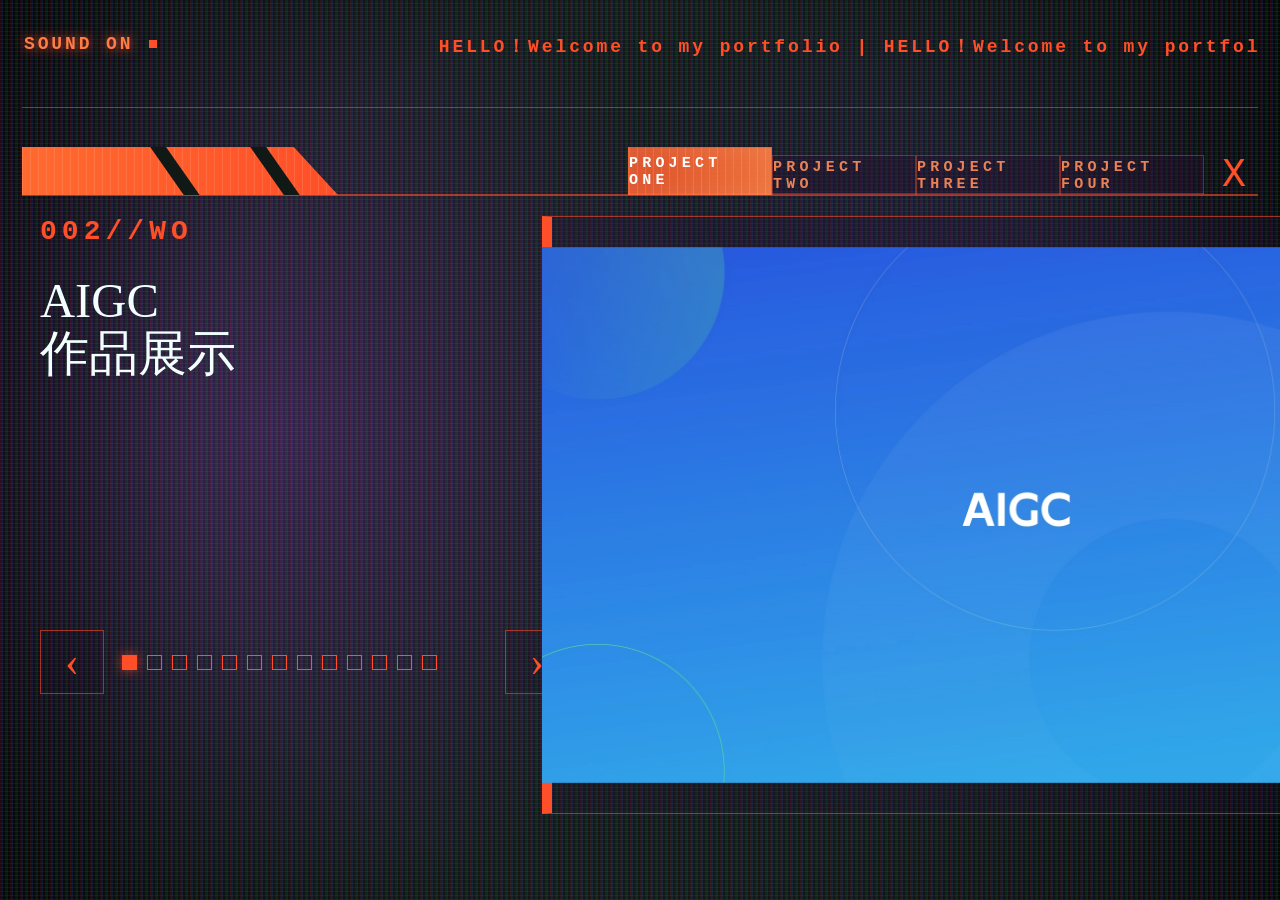
==== works-preview.html @ 3610c11d "Deploy portfolio website" ====
<!doctype html>
<html lang="en">
  <head>
    <meta charset="UTF-8" />
    <meta name="viewport" content="width=device-width, initial-scale=1.0" />
    <title>Works Preview</title>
    <style>
      :root {
        --bg: #111917;
        --purple: #ff4f28;
        --purple-deep: #b73520;
        --purple-soft: rgba(255, 79, 40, 0.56);
        --cyan: #66e6ff;
        --text: #f2ffff;
        --muted: rgba(242, 255, 255, 0.72);
        --line: rgba(255, 79, 40, 0.58);
        --mono: "OCR A Extended", "Lucida Console", Consolas, "Courier New", monospace;
        --serif: Didot, "Bodoni 72", "Bodoni MT", "Times New Roman", serif;
        --sans: "Helvetica Neue", Arial, sans-serif;
      }

      * {
        box-sizing: border-box;
      }

      html,
      body {
        width: 100%;
        height: 100%;
        margin: 0;
        overflow: hidden;
        background: var(--bg);
        color: var(--text);
        font-family: var(--mono);
        cursor: none;
      }

      body::before,
      body::after {
        content: "";
        position: fixed;
        inset: 0;
        pointer-events: none;
      }

      body::before {
        background:
          radial-gradient(circle at 22% 48%, rgba(120, 51, 164, 0.34), transparent 43%),
          radial-gradient(circle at 72% 45%, rgba(78, 34, 146, 0.28), transparent 40%),
          linear-gradient(90deg, rgba(0, 0, 0, 0.35), transparent 13% 88%, rgba(0, 0, 0, 0.36)),
          #111917;
      }

      body::after {
        opacity: 0.86;
        mix-blend-mode: screen;
        background:
          repeating-linear-gradient(90deg, rgba(255, 0, 70, 0.13) 0 1px, rgba(0, 255, 120, 0.08) 1px 2px, rgba(55, 80, 255, 0.16) 2px 3px, transparent 3px 5px),
          repeating-linear-gradient(0deg, rgba(255, 255, 255, 0.05) 0 1px, transparent 1px 4px);
        animation: crtFlicker 4.8s steps(6) infinite;
      }

      .page {
        position: relative;
        z-index: 1;
        width: 100vw;
        height: 100vh;
        padding: 34px 22px 0;
        animation: screenBoot 720ms cubic-bezier(0.2, 0.8, 0.2, 1) both;
      }

      .cursor-dot {
        position: fixed;
        left: 0;
        top: 0;
        z-index: 30;
        width: 9px;
        height: 9px;
        border-radius: 50%;
        background: var(--purple);
        box-shadow: 0 0 10px rgba(255, 79, 40, 0.78);
        pointer-events: none;
        opacity: 0;
        transform: translate(-50%, -50%);
        transition:
          width 150ms ease,
          height 150ms ease,
          background 150ms ease,
          box-shadow 150ms ease;
      }

      .cursor-dot.is-hover {
        width: 12px;
        height: 12px;
      }

      .topbar {
        display: grid;
        grid-template-columns: 240px 1fr;
        align-items: start;
        min-height: 74px;
        border-bottom: 1px solid rgba(255, 79, 40, 0.52);
      }

      .sound {
        display: flex;
        align-items: center;
        gap: 16px;
        width: max-content;
        color: var(--purple);
        font-size: 18px;
        font-weight: 700;
        letter-spacing: 0.16em;
        text-transform: uppercase;
        cursor: none;
        user-select: none;
        transition:
          color 160ms ease,
          text-shadow 160ms ease,
          transform 160ms ease;
      }

      .sound:hover,
      .sound.is-on {
        color: #ff7c45;
        text-shadow: 0 0 12px rgba(255, 79, 40, 0.88);
        transform: translateX(2px);
      }

      .sound::after {
        content: "";
        width: 8px;
        height: 8px;
        background: var(--purple);
      }

      .ticker {
        justify-self: end;
        overflow: hidden;
        width: min(930px, 64vw);
        color: var(--purple);
        font-size: 18px;
        font-weight: 700;
        letter-spacing: 0.16em;
        white-space: nowrap;
      }

      .ticker span {
        display: inline-block;
        min-width: 200%;
        animation: marquee 22s linear infinite;
      }

      .stripe-row {
        position: relative;
        height: 88px;
        border-bottom: 2px solid var(--line);
      }

      .stripe {
        position: absolute;
        left: 0;
        bottom: -1px;
        width: 316px;
        height: 48px;
        background:
          linear-gradient(55deg, transparent 0 132px, #111917 133px 145px, transparent 146px 214px, #111917 215px 227px, transparent 228px),
          repeating-linear-gradient(90deg, rgba(255, 255, 255, 0.11) 0 1px, transparent 1px 8px),
          linear-gradient(90deg, #ff6a2f 0%, #ff4f28 100%);
        clip-path: polygon(0 0, 86% 0, 100% 100%, 0 100%);
        animation: stripeLoad 920ms cubic-bezier(0.18, 0.88, 0.24, 1) both;
        transition:
          filter 160ms ease,
          transform 160ms ease;
      }

      .stripe:hover {
        filter: brightness(1.22) saturate(1.16);
        transform: translateX(4px);
      }

      .project-tabs {
        position: absolute;
        right: 54px;
        bottom: -1px;
        display: grid;
        grid-template-columns: repeat(4, 1fr);
        width: min(790px, 45vw);
        height: 48px;
        border-bottom: 2px solid var(--line);
      }

      .project-tabs span {
        position: relative;
        display: grid;
        place-items: center;
        height: 48px;
        border: 1px solid rgba(255, 79, 40, 0.4);
        border-bottom: 0;
        color: rgba(255, 142, 92, 0.9);
        font-size: 15px;
        font-weight: 700;
        letter-spacing: 0.28em;
        text-transform: uppercase;
        background: rgba(38, 16, 52, 0.34);
        cursor: none;
        user-select: none;
        transition:
          background 180ms ease,
          color 180ms ease,
          text-shadow 180ms ease,
          transform 180ms ease;
      }

      .project-tabs span:first-child {
        border-left: 1px solid rgba(255, 79, 40, 0.4);
      }

      .project-tabs .is-active {
        color: #fff;
        background:
          repeating-linear-gradient(90deg, rgba(255, 255, 255, 0.12) 0 1px, transparent 1px 8px),
          linear-gradient(90deg, rgba(255, 93, 45, 0.85), rgba(255, 121, 62, 0.92));
        box-shadow: inset 0 0 24px rgba(255, 255, 255, 0.08);
      }

      .project-tabs span:hover {
        color: #fff;
        text-shadow: 0 0 12px rgba(255, 79, 40, 0.88);
      }

      .project-tabs span:not(.is-active) {
        transform: translateY(8px);
        height: 40px;
      }

      .close-x {
        position: absolute;
        right: 12px;
        bottom: -2px;
        color: var(--purple);
        font-size: 40px;
        line-height: 1;
        cursor: none;
        user-select: none;
        transition:
          color 150ms ease,
          text-shadow 150ms ease,
          transform 150ms ease;
      }

      .close-x:hover {
        color: #ff9a63;
        text-shadow: 0 0 12px rgba(255, 79, 40, 0.92);
        transform: scale(1.06);
      }

      .main {
        display: grid;
        grid-template-columns: minmax(520px, 0.36fr) minmax(940px, 0.64fr);
        gap: 0;
        height: calc(100vh - 196px);
        padding-top: 20px;
      }

      .intro {
        position: relative;
        padding-left: 18px;
        padding-right: 34px;
        animation: revealUp 780ms 160ms ease both;
      }

      .code {
        color: var(--purple);
        font-size: 28px;
        font-weight: 700;
        letter-spacing: 0.18em;
      }

      h1 {
        margin: 28px 0 24px;
        font-family: var(--serif);
        font-size: clamp(44px, 3.8vw, 72px);
        font-weight: 300;
        line-height: 1.08;
        letter-spacing: 0;
      }

      .intro p {
        width: min(520px, 92%);
        margin: 0;
        color: var(--muted);
        font-family: var(--sans);
        font-size: clamp(21px, 1.35vw, 25px);
        line-height: 1.32;
      }

      .slide-control {
        position: absolute;
        left: 18px;
        right: 0;
        bottom: 206px;
        display: grid;
        grid-template-columns: 64px auto 64px minmax(0, 1fr);
        align-items: center;
        gap: 18px;
        z-index: 2;
      }

      .arrow {
        display: grid;
        place-items: center;
        width: 64px;
        height: 64px;
        border: 1px solid var(--line);
        background: rgba(20, 9, 32, 0.1);
        color: var(--purple);
        font-size: 42px;
        font-family: var(--serif);
        line-height: 1;
        cursor: none;
        user-select: none;
        transition:
          background 160ms ease,
          box-shadow 160ms ease,
          color 160ms ease,
          transform 160ms ease;
      }

      .arrow:hover {
        color: #fff;
        background: rgba(255, 79, 40, 0.16);
        box-shadow: 0 0 18px rgba(255, 79, 40, 0.22);
        transform: translateY(-2px);
      }

      .dots {
        display: flex;
        gap: 10px;
      }

      .dots i {
        width: 15px;
        height: 15px;
        border: 1px solid var(--purple);
        cursor: none;
        transition:
          background 140ms ease,
          box-shadow 140ms ease,
          transform 140ms ease;
      }

      .dots i.is-active {
        background: var(--purple);
        box-shadow: 0 0 12px rgba(255, 79, 40, 0.66);
      }

      .dots i:hover {
        transform: scale(1.12);
      }

      .control-line {
        width: calc(100% + 18px);
        height: 1px;
        background: var(--line);
        transform: translateX(-18px);
        animation: linePulse 2.6s ease-in-out infinite;
      }

      .works-panel {
        align-self: start;
        display: block;
        width: 100%;
        height: 598px;
        border: 1px solid var(--line);
        border-left: 10px solid var(--purple);
        background: rgba(40, 18, 58, 0.22);
        animation: panelIn 820ms 260ms cubic-bezier(0.2, 0.8, 0.2, 1) both;
      }

      .project-info {
        display: none;
      }

      .meta {
        display: none;
      }

      .gallery {
        display: block;
        width: 100%;
        height: 100%;
        min-height: 0;
      }

      .main-image {
        width: 100%;
        height: 100%;
        padding: 18px 24px;
      }

      .main-image img {
        display: block;
        width: 100%;
        height: 100%;
        object-fit: contain;
        transform: scale(1.08);
        border: 0;
        background: transparent;
        filter: saturate(0.82) contrast(1.02);
        cursor: none;
        transition:
          opacity 180ms ease,
          filter 180ms ease,
          transform 180ms ease;
      }

      .main-image.is-switching img {
        opacity: 0.18;
        filter: saturate(0.55) contrast(1.35) hue-rotate(18deg);
        transform: scale(1.08) translateX(10px);
      }

      .thumbs {
        display: none;
      }

      .thumbs img {
        width: 100%;
        height: 100%;
        min-height: 0;
        object-fit: cover;
        border-bottom: 1px solid rgba(255, 79, 40, 0.34);
        filter: saturate(0.72) contrast(1.08) hue-rotate(6deg);
      }

      .thumbs img:last-child {
        border-bottom: 0;
      }

      .project-list {
        display: none;
      }

      .label {
        display: block;
        margin-bottom: 20px;
        color: var(--purple);
        font-family: var(--sans);
        font-size: 18px;
        font-weight: 400;
        letter-spacing: 0.14em;
        text-transform: uppercase;
      }

      .project-info h2 {
        margin: 0;
        max-width: 760px;
        font-family: var(--sans);
        font-size: 30px;
        font-weight: 300;
        line-height: 1.18;
      }

      .topic-copy {
        padding: 24px 34px;
      }

      .meta p,
      .project-list p {
        margin: 0;
        color: var(--text);
        font-family: var(--sans);
        font-size: 18px;
        line-height: 1.5;
      }

      .project-list p + p {
        margin-top: 26px;
      }

      .vignette {
        position: fixed;
        inset: 0;
        pointer-events: none;
        background: radial-gradient(circle at 50% 50%, transparent 0 56%, rgba(0, 0, 0, 0.54) 100%);
      }

      .scan-sweep {
        position: fixed;
        inset: -40vh 0 auto;
        z-index: 2;
        height: 38vh;
        pointer-events: none;
        opacity: 0.42;
        background: linear-gradient(
          180deg,
          transparent 0%,
          rgba(255, 79, 40, 0.04) 24%,
          rgba(255, 79, 40, 0.2) 52%,
          rgba(102, 230, 255, 0.07) 72%,
          transparent 100%
        );
        mix-blend-mode: screen;
        animation: sweepDown 3.9s linear infinite;
      }

      .cursor-pulse {
        position: fixed;
        z-index: 4;
        width: 34px;
        height: 34px;
        pointer-events: none;
        border: 1px solid rgba(197, 140, 255, 0.78);
        border-radius: 50%;
        transform: translate(-50%, -50%) scale(0.4);
        opacity: 0;
        animation: pulse 520ms ease-out forwards;
      }

      .lightbox {
        position: fixed;
        inset: 0;
        z-index: 9;
        display: grid;
        place-items: center;
        padding: 34px;
        background:
          radial-gradient(circle at center, rgba(69, 28, 109, 0.42), rgba(3, 6, 6, 0.92) 70%),
          rgba(0, 0, 0, 0.86);
        opacity: 0;
        visibility: hidden;
        pointer-events: none;
        transition:
          opacity 180ms ease,
          visibility 180ms ease;
      }

      .lightbox.is-open {
        opacity: 1;
        visibility: visible;
        pointer-events: auto;
      }

      .lightbox img {
        display: block;
        max-width: min(92vw, 1480px);
        max-height: 90vh;
        object-fit: contain;
        cursor: none;
        box-shadow: 0 0 42px rgba(255, 79, 40, 0.18);
      }

      .lightbox button {
        position: fixed;
        right: 34px;
        top: 24px;
        border: 0;
        background: transparent;
        color: var(--purple);
        font-family: var(--mono);
        font-size: 44px;
        cursor: none;
        text-shadow: 0 0 12px rgba(255, 79, 40, 0.62);
      }

      @keyframes marquee {
        to {
          transform: translateX(-50%);
        }
      }

      @keyframes screenBoot {
        0% {
          opacity: 0;
          filter: brightness(2.4) blur(5px);
          transform: scaleY(0.985);
        }
        38% {
          opacity: 1;
          filter: brightness(1.65) blur(1px);
        }
        100% {
          opacity: 1;
          filter: brightness(1) blur(0);
          transform: scaleY(1);
        }
      }

      @keyframes revealUp {
        from {
          opacity: 0;
          transform: translateY(18px);
        }
        to {
          opacity: 1;
          transform: translateY(0);
        }
      }

      @keyframes panelIn {
        0% {
          opacity: 0;
          clip-path: inset(0 100% 0 0);
        }
        55% {
          opacity: 1;
        }
        100% {
          opacity: 1;
          clip-path: inset(0);
        }
      }

      @keyframes stripeLoad {
        from {
          opacity: 0;
          transform: scaleX(0.22);
          transform-origin: left bottom;
        }
        to {
          opacity: 1;
          transform: scaleX(1);
          transform-origin: left bottom;
        }
      }

      @keyframes sweepDown {
        from {
          transform: translateY(-20vh);
        }
        to {
          transform: translateY(150vh);
        }
      }

      @keyframes crtFlicker {
        0%,
        100% {
          opacity: 0.86;
        }
        50% {
          opacity: 0.78;
        }
        52% {
          opacity: 0.9;
        }
      }

      @keyframes linePulse {
        50% {
          opacity: 0.74;
          filter: brightness(1.28);
        }
      }

      @keyframes pulse {
        0% {
          opacity: 0.8;
          transform: translate(-50%, -50%) scale(0.42);
        }
        100% {
          opacity: 0;
          transform: translate(-50%, -50%) scale(1.8);
        }
      }
    </style>
  </head>
  <body>
    <div class="cursor-dot" aria-hidden="true"></div>
    <main class="page">
      <header class="topbar">
        <div class="sound is-on" role="button" tabindex="0" aria-label="Toggle sound">Sound On</div>
        <div class="ticker">
          <span>HELLO！Welcome to my portfolio | HELLO！Welcome to my portfolio | HELLO！Welcome to my portfolio | HELLO！Welcome to my portfolio |</span>
        </div>
      </header>

      <div class="stripe-row">
        <div class="stripe"></div>
        <nav class="project-tabs" aria-label="Project tabs">
          <span class="is-active" data-project="0">Project One</span>
          <span data-project="1">Project Two</span>
          <span data-project="2">Project Three</span>
          <span data-project="3">Project Four</span>
        </nav>
        <div class="close-x">X</div>
      </div>

      <section class="main">
        <aside class="intro">
          <div class="code">002//WO</div>
          <h1>AIGC<br />作品展示</h1>

          <div class="slide-control" aria-hidden="true">
            <div class="arrow" data-nav="prev">&#8249;</div>
            <div class="dots">
              <i class="is-active" data-dot="0"></i><i data-dot="1"></i><i data-dot="2"></i><i data-dot="3"></i><i data-dot="4"></i><i data-dot="5"></i><i data-dot="6"></i><i data-dot="7"></i><i data-dot="8"></i><i data-dot="9"></i><i data-dot="10"></i><i data-dot="11"></i><i data-dot="12"></i><i data-dot="13"></i><i data-dot="14"></i>
            </div>
            <div class="arrow" data-nav="next">&#8250;</div>
            <div class="control-line"></div>
          </div>
        </aside>

        <section class="works-panel">
          <article class="project-info">
            <div class="topic-copy">
              <span class="label">Project Topic</span>
              <h2>AIGC Visual Design Collection</h2>
            </div>
            <article class="meta">
              <span class="label">Category</span>
              <p>Brand System<br />UI Visual Design<br />2025</p>
            </article>
          </article>

          <section class="gallery">
            <div class="main-image">
              <img id="project-image" src="assets/portfolio-works/aigc/01.jpg" alt="AIGC project preview" />
            </div>
          </section>
        </section>
      </section>
    </main>
    <div class="vignette"></div>
    <div class="scan-sweep"></div>
    <div class="lightbox" id="lightbox" aria-hidden="true">
      <button type="button" aria-label="Close image preview">X</button>
      <img src="assets/portfolio-works/aigc/01.jpg" alt="Large project preview" />
    </div>
    <script>
      (() => {
        const projects = [
          {
            title: "博瀚智能<br />品牌设计升级改造",
            images: [
              "assets/projects/bohan/01.jpg",
              "assets/projects/bohan/02.jpg",
              "assets/projects/bohan/03.jpg",
              "assets/projects/bohan/04.jpg",
              "assets/projects/bohan/05.jpg",
              "assets/projects/bohan/06.jpg"
            ],
            alt: "Bohan Smart brand upgrade preview"
          },
          {
            title: "Apulis AI Studio<br />平台设计系统解决方案",
            images: [
              "assets/projects/apulis/01.jpg",
              "assets/projects/apulis/03.jpg",
              "assets/projects/apulis/04.jpg",
              "assets/projects/apulis/05.jpg",
              "assets/projects/apulis/06.jpg",
              "assets/projects/apulis/08.jpg"
            ],
            alt: "Apulis AI Studio design system preview"
          },
          {
            title: "币小子<br />WEB端设计",
            images: [
              "assets/projects/bixiaozi/01.jpg",
              "assets/projects/bixiaozi/02.jpg",
              "assets/projects/bixiaozi/03.jpg",
              "assets/projects/bixiaozi/04.jpg"
            ],
            alt: "Bixiaozi web design preview"
          },
          {
            title: "运营设计",
            images: [
              "assets/projects/operation/01.jpg",
              "assets/projects/operation/02.jpg",
              "assets/projects/operation/03.jpg",
              "assets/projects/operation/04.jpg",
              "assets/projects/operation/05.jpg",
              "assets/projects/operation/06.jpg"
            ],
            alt: "Operation visual design preview"
          }
        ];

        const makeImages = (folder, count) =>
          Array.from({ length: count }, (_, index) => `assets/portfolio-works/${folder}/${String(index + 1).padStart(2, "0")}.jpg`);

        projects.splice(
          0,
          projects.length,
          {
            title: "AIGC<br />作品展示",
            topic: "AIGC Visual Design Collection",
            category: "AIGC<br />Visual Design<br />2025",
            images: makeImages("aigc", 13),
            alt: "AIGC project preview"
          },
          {
            title: "UI设计<br />作品展示",
            topic: "UI Design Collection",
            category: "UI Design<br />Interface Design<br />2025",
            images: makeImages("ui-design", 15),
            alt: "UI design project preview"
          },
          {
            title: "VI设计<br />作品展示",
            topic: "VI Design Collection",
            category: "VI Design<br />Brand System<br />2025",
            images: makeImages("vi-design", 14),
            alt: "VI design project preview"
          },
          {
            title: "运营设计<br />作品展示",
            topic: "Operation Design Collection",
            category: "Operation Design<br />Campaign Visual<br />2025",
            images: makeImages("operation-design", 10),
            alt: "Operation design project preview"
          }
        );

        const title = document.querySelector(".intro h1");
        const topicTitle = document.querySelector(".topic-copy h2");
        const categoryText = document.querySelector(".meta p");
        const tabs = [...document.querySelectorAll(".project-tabs span")];
        const dots = [...document.querySelectorAll(".dots i")];
        const imageWrap = document.querySelector(".main-image");
        const image = document.querySelector("#project-image");
        const lightbox = document.querySelector("#lightbox");
        const lightboxImage = lightbox.querySelector("img");
        const lightboxClose = lightbox.querySelector("button");
        const soundToggle = document.querySelector(".sound");
        const targets = document.querySelectorAll(".sound, .stripe, .close-x, .project-tabs span, .arrow, .dots i, .works-panel");
        const cursorDot = document.querySelector(".cursor-dot");
        let projectIndex = 0;
        let imageIndex = 0;
        let enabled = true;
        let wheelLocked = false;
        let ctx;

        const ensureAudio = () => {
          if (!ctx) {
            const AudioCtor = window.AudioContext || window.webkitAudioContext;
            if (!AudioCtor) return null;
            ctx = new AudioCtor();
          }
          if (ctx.state === "suspended") {
            ctx.resume();
          }
          return ctx;
        };

        const tone = (frequency = 680, duration = 0.055, gainValue = 0.2, type = "square") => {
          if (!enabled) return;
          const audio = ensureAudio();
          if (!audio) return;
          const osc = audio.createOscillator();
          const gain = audio.createGain();
          osc.type = type;
          osc.frequency.setValueAtTime(frequency, audio.currentTime);
          osc.frequency.exponentialRampToValueAtTime(frequency * 0.72, audio.currentTime + duration);
          gain.gain.setValueAtTime(0.0001, audio.currentTime);
          gain.gain.exponentialRampToValueAtTime(gainValue, audio.currentTime + 0.008);
          gain.gain.exponentialRampToValueAtTime(0.0001, audio.currentTime + duration);
          osc.connect(gain);
          gain.connect(audio.destination);
          osc.start();
          osc.stop(audio.currentTime + duration);
        };

        const pulse = (event) => {
          const marker = document.createElement("span");
          marker.className = "cursor-pulse";
          marker.style.left = `${event.clientX}px`;
          marker.style.top = `${event.clientY}px`;
          document.body.appendChild(marker);
          marker.addEventListener("animationend", () => marker.remove(), { once: true });
        };

        const render = () => {
          const project = projects[projectIndex];
          imageIndex = ((imageIndex % project.images.length) + project.images.length) % project.images.length;
          tabs.forEach((tab, index) => tab.classList.toggle("is-active", index === projectIndex));
          dots.forEach((dot, index) => {
            dot.classList.toggle("is-active", index === imageIndex);
            dot.style.visibility = index < project.images.length ? "visible" : "hidden";
          });
          title.innerHTML = project.title;
          topicTitle.textContent = project.topic;
          categoryText.innerHTML = project.category;
          imageWrap.classList.add("is-switching");
          window.setTimeout(() => {
            image.src = project.images[imageIndex];
            image.alt = project.alt;
            lightboxImage.src = image.src;
            lightboxImage.alt = project.alt;
            imageWrap.classList.remove("is-switching");
          }, 130);
        };

        const moveImage = (direction) => {
          imageIndex += direction;
          render();
          tone(direction > 0 ? 560 : 460, 0.07, 0.18, "sawtooth");
        };

        document.addEventListener("pointerdown", () => ensureAudio(), { once: true });

        document.addEventListener("pointermove", (event) => {
          cursorDot.style.left = `${event.clientX}px`;
          cursorDot.style.top = `${event.clientY}px`;
          cursorDot.style.opacity = "1";
        });

        targets.forEach((target) => {
          target.addEventListener("pointerenter", () => {
            cursorDot.classList.add("is-hover");
            tone(940, 0.045, 0.16, "square");
          });
          target.addEventListener("pointerleave", () => {
            cursorDot.classList.remove("is-hover");
          });
          target.addEventListener("pointerdown", (event) => {
            pulse(event);
            tone(430, 0.09, 0.24, "sawtooth");
          });
        });

        tabs.forEach((tab) => {
          tab.addEventListener("click", () => {
            projectIndex = Number(tab.dataset.project);
            imageIndex = 0;
            render();
          });
        });

        document.querySelector("[data-nav='prev']").addEventListener("click", () => {
          moveImage(-1);
        });

        document.querySelector("[data-nav='next']").addEventListener("click", () => {
          moveImage(1);
        });

        dots.forEach((dot) => {
          dot.addEventListener("click", () => {
            imageIndex = Number(dot.dataset.dot);
            render();
          });
        });

        soundToggle.addEventListener("click", () => {
          enabled = !enabled;
          soundToggle.classList.toggle("is-on", enabled);
          soundToggle.textContent = enabled ? "Sound On" : "Sound Off";
          if (enabled) tone(780, 0.08, 0.22, "square");
        });

        image.addEventListener("click", (event) => {
          pulse(event);
          tone(500, 0.1, 0.22, "sawtooth");
          lightboxImage.src = image.src;
          lightboxImage.alt = image.alt;
          lightbox.classList.add("is-open");
          lightbox.setAttribute("aria-hidden", "false");
        });

        const closeLightbox = () => {
          lightbox.classList.remove("is-open");
          lightbox.setAttribute("aria-hidden", "true");
        };

        lightbox.addEventListener("click", (event) => {
          if (event.target === lightbox || event.target === lightboxImage) {
            closeLightbox();
          }
        });

        lightbox.addEventListener(
          "wheel",
          (event) => {
            if (!lightbox.classList.contains("is-open")) return;
            event.preventDefault();
            if (wheelLocked) return;
            wheelLocked = true;
            moveImage(event.deltaY > 0 ? 1 : -1);
            window.setTimeout(() => {
              wheelLocked = false;
            }, 180);
          },
          { passive: false }
        );

        lightboxClose.addEventListener("click", closeLightbox);

        document.addEventListener("keydown", (event) => {
          if (event.key === "Escape") {
            closeLightbox();
          }
        });

        document.querySelector(".close-x").addEventListener("click", () => {
          sessionStorage.setItem("portfolioReturnDirectory", "1");
          window.location.replace("index.html#directory");
        });

        render();
      })();
    </script>
  </body>
</html>
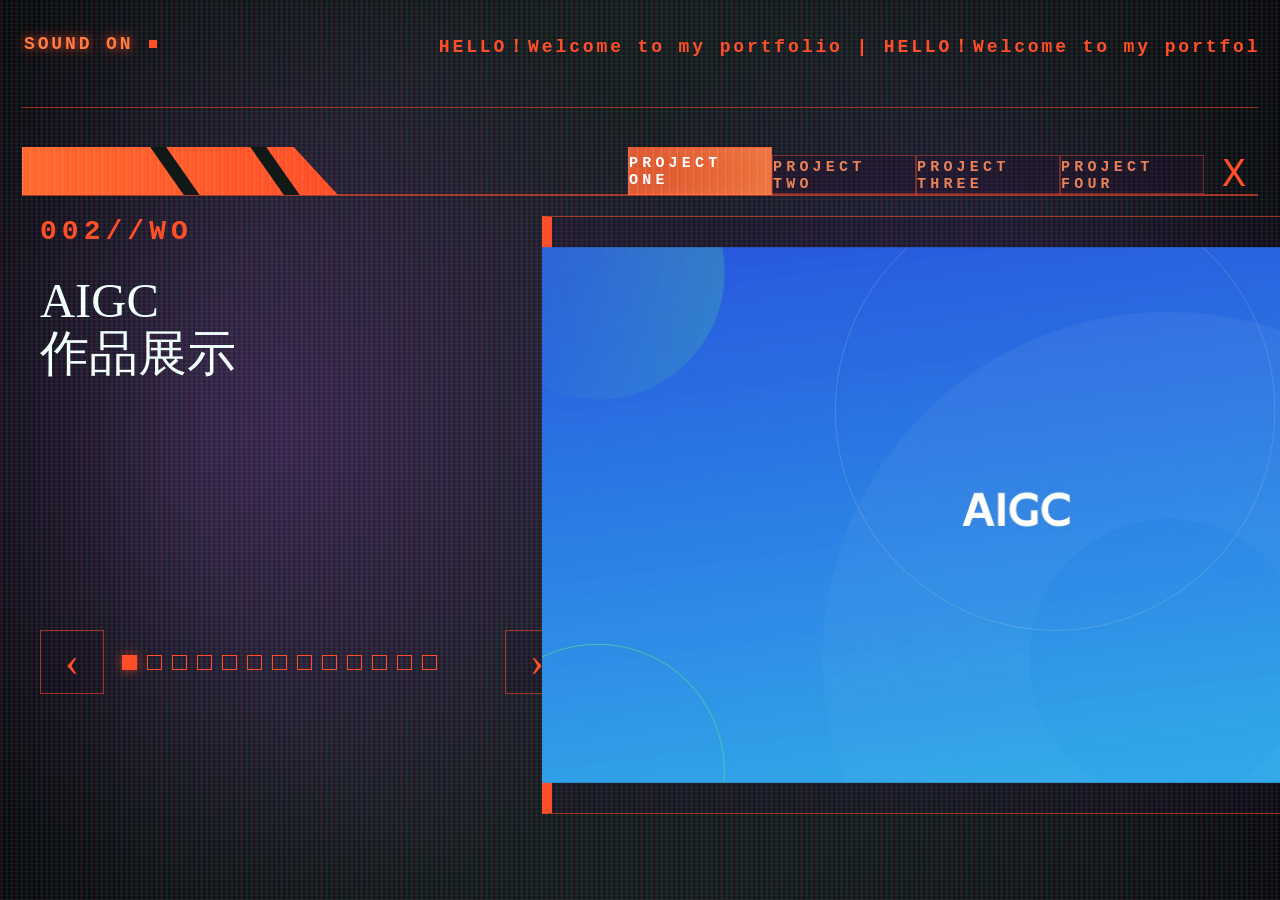
==== commit b3acf527: "Improve works image loading" ====
--- a/works-preview.html
+++ b/works-preview.html
@@ -4,6 +4,7 @@
     <meta charset="UTF-8" />
     <meta name="viewport" content="width=device-width, initial-scale=1.0" />
     <title>Works Preview</title>
+    <link rel="preload" as="image" href="assets/portfolio-works/aigc/01.jpg" />
     <style>
       :root {
         --bg: #111917;
@@ -394,6 +395,7 @@
       }
 
       .main-image {
+        position: relative;
         width: 100%;
         height: 100%;
         padding: 18px 24px;
@@ -416,9 +418,27 @@
       }
 
       .main-image.is-switching img {
-        opacity: 0.18;
-        filter: saturate(0.55) contrast(1.35) hue-rotate(18deg);
-        transform: scale(1.08) translateX(10px);
+        opacity: 0.64;
+        filter: saturate(0.7) contrast(1.18);
+      }
+
+      .main-image::after {
+        content: "";
+        position: absolute;
+        left: 24px;
+        right: 24px;
+        bottom: 18px;
+        height: 2px;
+        background: linear-gradient(90deg, transparent, rgba(255, 79, 40, 0.95), transparent);
+        opacity: 0;
+        transform: scaleX(0.2);
+        transform-origin: left center;
+        transition: opacity 140ms ease, transform 220ms ease;
+      }
+
+      .main-image.is-switching::after {
+        opacity: 1;
+        transform: scaleX(1);
       }
 
       .thumbs {
@@ -564,6 +584,107 @@
         text-shadow: 0 0 12px rgba(255, 79, 40, 0.62);
       }
 
+      @media (max-width: 1180px) {
+        html,
+        body {
+          height: auto;
+          min-height: 100%;
+          overflow: auto;
+        }
+
+        .page {
+          min-height: 100vh;
+          height: auto;
+          padding: 24px 18px 32px;
+        }
+
+        .topbar {
+          grid-template-columns: 1fr;
+          gap: 14px;
+        }
+
+        .ticker {
+          justify-self: start;
+          width: 100%;
+        }
+
+        .project-tabs {
+          left: 0;
+          right: 52px;
+          width: auto;
+        }
+
+        .project-tabs span {
+          font-size: 12px;
+          letter-spacing: 0.12em;
+        }
+
+        .main {
+          grid-template-columns: 1fr;
+          height: auto;
+          gap: 22px;
+        }
+
+        .intro {
+          min-height: 220px;
+          padding-right: 0;
+        }
+
+        .slide-control {
+          position: static;
+          grid-template-columns: 48px minmax(0, auto) 48px;
+          margin-top: 24px;
+        }
+
+        .arrow {
+          width: 48px;
+          height: 48px;
+          font-size: 34px;
+        }
+
+        .dots {
+          flex-wrap: wrap;
+        }
+
+        .control-line {
+          display: none;
+        }
+
+        .works-panel {
+          height: min(68vh, 620px);
+          min-height: 360px;
+        }
+      }
+
+      @media (max-width: 640px) {
+        .stripe {
+          width: 190px;
+        }
+
+        .project-tabs {
+          grid-template-columns: repeat(2, 1fr);
+          height: 96px;
+        }
+
+        .stripe-row {
+          height: 136px;
+        }
+
+        .main-image {
+          padding: 12px;
+        }
+
+        .main-image img {
+          transform: none;
+        }
+
+        .main-image::after {
+          left: 12px;
+          right: 12px;
+          bottom: 12px;
+        }
+      }
+
       @keyframes marquee {
         to {
           transform: translateX(-50%);
@@ -716,7 +837,7 @@
 
           <section class="gallery">
             <div class="main-image">
-              <img id="project-image" src="assets/portfolio-works/aigc/01.jpg" alt="AIGC project preview" />
+              <img id="project-image" src="assets/portfolio-works/aigc/01.jpg" alt="AIGC project preview" decoding="async" fetchpriority="high" />
             </div>
           </section>
         </section>
@@ -873,9 +994,44 @@
           marker.addEventListener("animationend", () => marker.remove(), { once: true });
         };
 
+        const imageCache = new Map();
+        let renderToken = 0;
+
+        const warmImage = (src) => {
+          if (!src) return Promise.resolve();
+          if (imageCache.has(src)) return imageCache.get(src);
+          const loader = new Image();
+          loader.decoding = "async";
+          const ready = new Promise((resolve, reject) => {
+            loader.onload = async () => {
+              try {
+                if (loader.decode) await loader.decode();
+              } catch {}
+              resolve(src);
+            };
+            loader.onerror = reject;
+          });
+          loader.src = src;
+          imageCache.set(src, ready);
+          return ready;
+        };
+
+        const warmNearbyImages = (project, currentIndex) => {
+          const nextImages = [currentIndex + 1, currentIndex + 2, currentIndex - 1]
+            .map((index) => project.images[(index + project.images.length) % project.images.length]);
+          const run = () => nextImages.forEach((src) => warmImage(src).catch(() => {}));
+          if ("requestIdleCallback" in window) {
+            requestIdleCallback(run, { timeout: 900 });
+          } else {
+            window.setTimeout(run, 180);
+          }
+        };
+
         const render = () => {
+          const token = ++renderToken;
           const project = projects[projectIndex];
           imageIndex = ((imageIndex % project.images.length) + project.images.length) % project.images.length;
+          const nextSrc = project.images[imageIndex];
           tabs.forEach((tab, index) => tab.classList.toggle("is-active", index === projectIndex));
           dots.forEach((dot, index) => {
             dot.classList.toggle("is-active", index === imageIndex);
@@ -885,13 +1041,17 @@
           topicTitle.textContent = project.topic;
           categoryText.innerHTML = project.category;
           imageWrap.classList.add("is-switching");
-          window.setTimeout(() => {
-            image.src = project.images[imageIndex];
-            image.alt = project.alt;
-            lightboxImage.src = image.src;
-            lightboxImage.alt = project.alt;
-            imageWrap.classList.remove("is-switching");
-          }, 130);
+          warmImage(nextSrc)
+            .catch(() => nextSrc)
+            .then((src) => {
+              if (token !== renderToken) return;
+              image.src = src;
+              image.alt = project.alt;
+              lightboxImage.src = src;
+              lightboxImage.alt = project.alt;
+              imageWrap.classList.remove("is-switching");
+              warmNearbyImages(project, imageIndex);
+            });
         };
 
         const moveImage = (direction) => {
